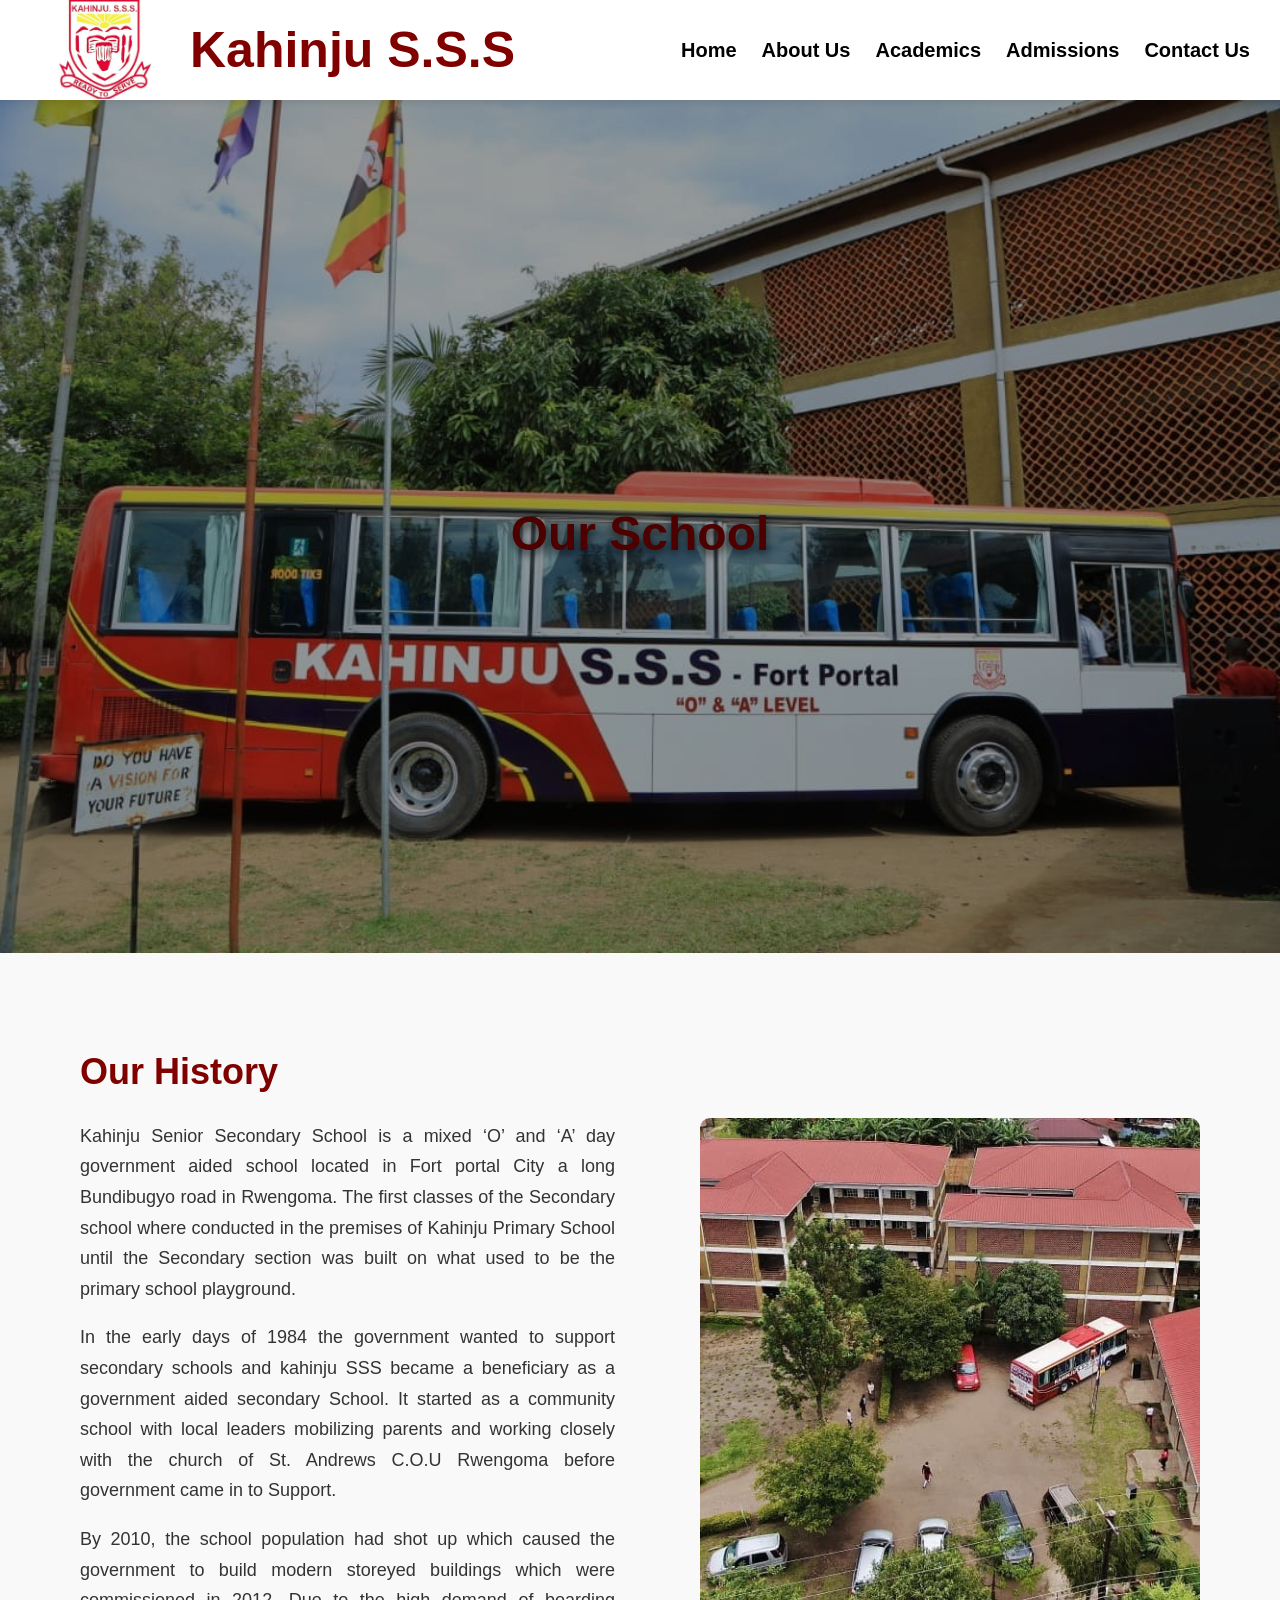
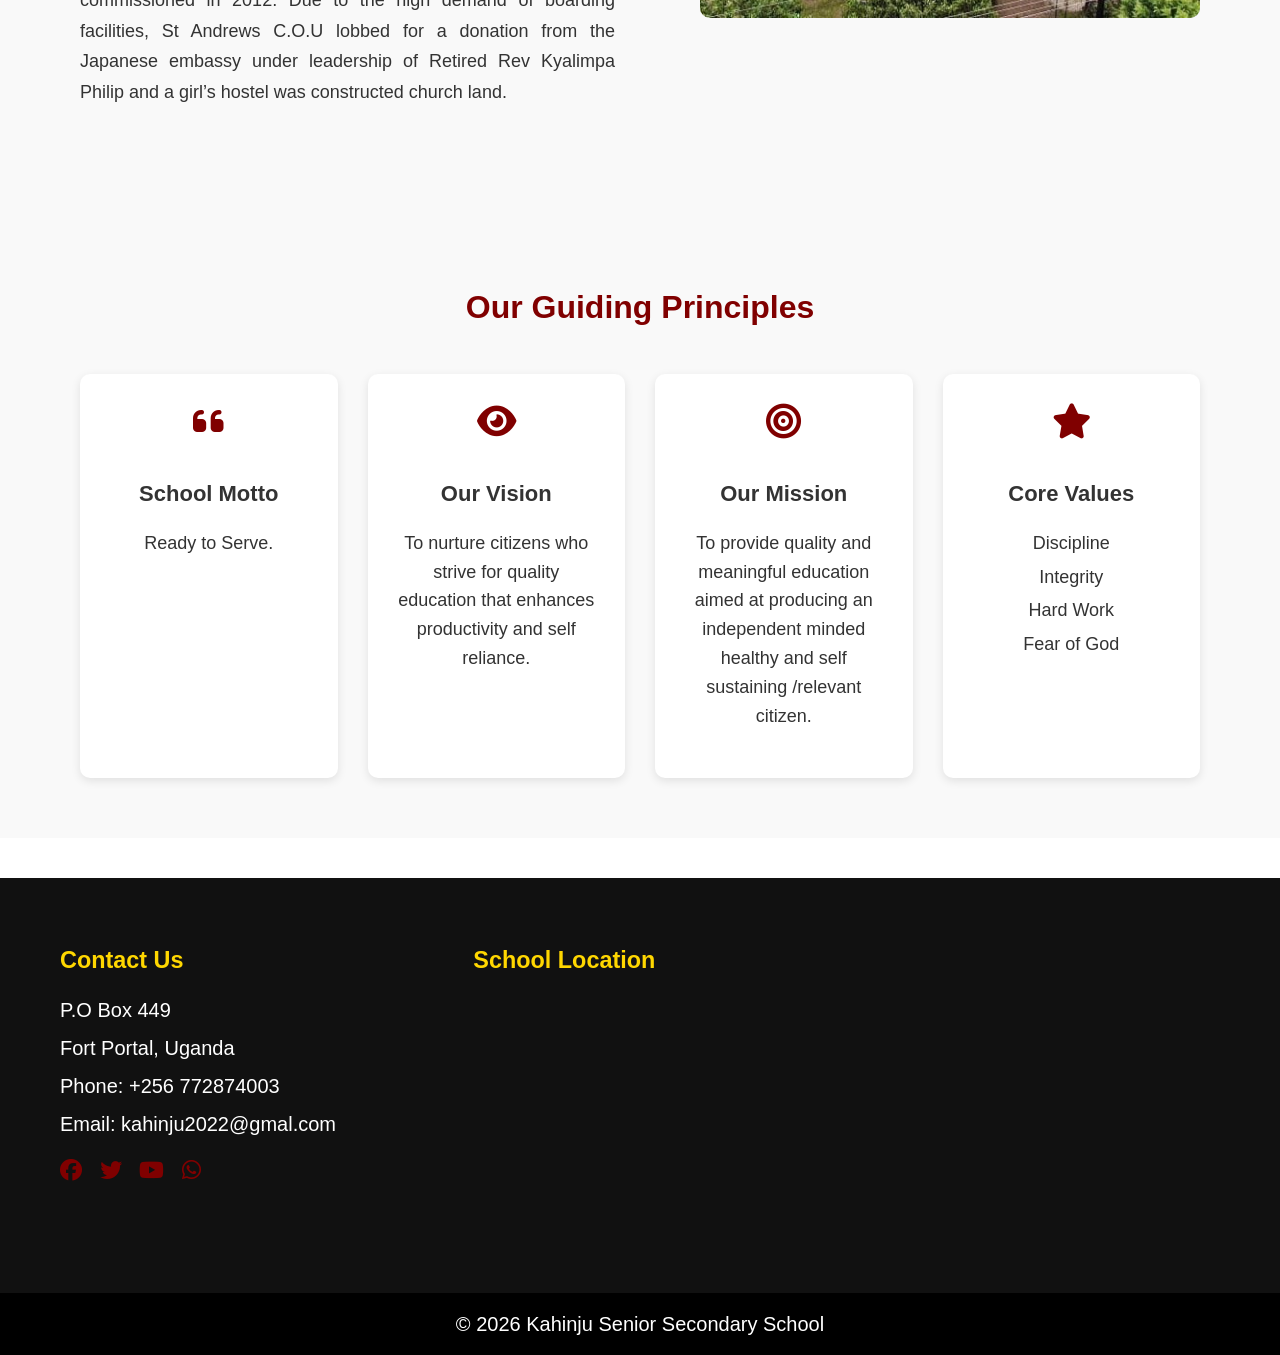
==== about.html @ ce5b800b "first upload committed" ====
<!DOCTYPE html>
<html lang="en">
<head>
<meta charset="UTF-8">
<meta name="viewport" content="width=device-width, initial-scale=1.0">

<title>Kahinju Senior Secondary School</title>

<!-- Font Awesome -->
<link rel="stylesheet"
href="https://cdnjs.cloudflare.com/ajax/libs/font-awesome/6.4.0/css/all.min.css">

<!-- CSS -->
<link rel="stylesheet" href="css/style.css">
</head>

<body>

<!-- ================= HEADER ================= -->
<header>

<div class="logo-area">
<img src="images/logo.jpg" alt="Kahinju Logo" class="logo-area">
<h2>Kahinju S.S.S</h2>
</div>

<nav>
<a href="index.html">Home</a>
<a href="about.html">About Us</a>
<a href="academics.html">Academics</a>
<a href="admissions.html">Admissions</a>
<a href="contact.html">Contact Us</a>
</nav>

</header>

<!-- ================= ABOUT HERO SECTION ================= -->
<section class="about-hero">

<div class="hero-content">
<h1>Our School</h1>
</div>

<div class="about-image">
<img src="images/bus.jpeg" alt="Students">
</div>

</section>

<!-- ================= ABOUT HISTORY SECTION ================= -->
<section class="about-history">

<div class="history-container">

<div class="history-text">
<h2>Our History</h2>

<p>Kahinju Senior Secondary School is a mixed ‘O’ and ‘A’ day government aided school located in Fort portal City a long Bundibugyo road in Rwengoma.  The first classes of the Secondary school where conducted in the premises of Kahinju Primary School until the Secondary section was built on what used to be the primary school playground.
</p>

<p>In the early days of 1984 the government wanted to support secondary schools and kahinju SSS became a beneficiary as a government aided secondary School. It started as a community school with local leaders mobilizing parents and working closely with the church of St. Andrews C.O.U Rwengoma before government came in to Support.
</p>

<p>
By 2010, the school population had shot up which caused the government to build modern storeyed buildings which were commissioned in 2012. Due to the high demand of boarding facilities, St Andrews C.O.U lobbed for a donation from the Japanese embassy under leadership of Retired Rev Kyalimpa Philip and a girl’s hostel was constructed church land.</p>

</div>

<div class="history-image">
<img src="images/view.jpeg" alt="Kahinju School">
</div>

</div>

</section>

<!-- ================= SCHOOL STATEMENTS ================= -->
<section class="school-statements">

<h2 class="section-title">Our Guiding Principles</h2>

<div class="statements-container">

<div class="statement-box">
<i class="fas fa-quote-left"></i>
<h3>School Motto</h3>
<p>Ready to Serve.</p>
</div>

<div class="statement-box">
<i class="fas fa-eye"></i>
<h3>Our Vision</h3>
<p>
To nurture citizens who strive for quality education that enhances productivity and self reliance.
</p>
</div>

<div class="statement-box">
<i class="fas fa-bullseye"></i>
<h3>Our Mission</h3>
<p>
To provide quality and meaningful education aimed at producing an independent minded healthy and self sustaining /relevant citizen.
</p>
</div>

<div class="statement-box">
<i class="fas fa-star"></i>
<h3>Core Values</h3>
<ul>
<li>Discipline</li>
<li>Integrity</li>
<li>Hard Work</li>
<li>Fear of God</li>
</ul>
</div>

</div>

</section>

<!-- ================= FOOTER ================= -->
<footer class="footer">

<div class="footer-container">

<div>
<h3>Contact Us</h3>
<p>P.O Box 449</p>
<p>Fort Portal, Uganda</p>
<p>Phone: +256 772874003</p>
<p>Email: kahinju2022@gmal.com</p>

<div class="social-icons">
<a href="#"><i class="fab fa-facebook"></i></a>
<a href="#"><i class="fab fa-twitter"></i></a>
<a href="#"><i class="fab fa-youtube"></i></a>
<a href="#"><i class="fab fa-whatsapp"></i></a>
</div>
</div>

<div>
<h3>School Location</h3>
<iframe src="https://www.google.com/maps?q=Fort%20Portal%20Uganda&output=embed"></iframe>
</div>

</div>

<div class="footer-bottom">
© 2026 Kahinju Senior Secondary School
</div>

</footer>


</body>
</html>
---- css/style.css ----
/* ===== GENERAL ===== */
body{
margin:0;
font-family:Arial, Helvetica, sans-serif;
line-height:1.6;
color:#222;
}

.section-title{
text-align:center;
font-size:2rem;
margin:40px 0;
}

/* ===== HEADER / NAVIGATION ===== */

header{
position:sticky;
top:0;
background:white;
display:flex;
justify-content:space-between;
align-items:center;

/* smaller height */
height:100px;
padding:0 30px;

box-shadow:0 2px 8px rgba(0,0,0,0.1);
z-index:1000;
}

/* logo area */
.logo-area{
display:flex;
align-items:center;
gap:10px;
color:maroon;
height:100%;
}

/* logo image stays visible */
.logo-area img{
height:100px;   /* controls logo size */
width:150px;
object-fit:contain;
}

/* school name */
.logo-area h2{
font-size:50px;
margin:0;
}

/* navigation links */
nav{
display:flex;
align-items:center;
height:100%;
}

nav a{
text-decoration:none;
color:black;
font-weight:bold;
margin-left:25px;
font-size:20px;
display:flex;
align-items:center;
height:100%;
transition:0.3s;
}

nav a:hover{
color:#ffd700;
}

/* ===== HERO ===== */
.hero{
position:relative;
height:85vh;
overflow:hidden;
}

.slider,.slide{
position:absolute;
width:100%;
height:100%;
}

.slide{
opacity:0;
transition:opacity 1s;
}

.slide.active{opacity:1;}

.slide img{
width:100%;
height:100%;
object-fit:cover;
}

.hero-text{
position:relative;
z-index:2;
height:100%;
display:flex;
justify-content:center;
align-items:center;
color:white;
}

.hero-text h1{
background:rgba(0,0,0,0.6);
padding:20px;
border-radius:8px;
}

/* arrows */
.prev,.next{
position:absolute;
top:50%;
transform:translateY(-50%);
background:rgba(0,0,0,0.5);
color:white;
border:none;
font-size:25px;
padding:10px;
cursor:pointer;
}

.prev{left:20px;}
.next{right:20px;}

/* dots */
.dots{
position:absolute;
bottom:20px;
width:100%;
text-align:center;
}

.dot{
height:12px;
width:12px;
background:#bbb;
display:inline-block;
margin:5px;
border-radius:50%;
}

.dot.active{background:#ffd700;}

/* ===== CARDS ===== */
.cards{
display:flex;
gap:20px;
padding:40px;
}

.card{
flex:1;
background:#f4f4f4;
padding:30px;
text-align:center;
border-radius:8px;
box-shadow:0 3px 10px rgba(0,0,0,0.15);
transition:.3s;
}

.card:hover{
background:#003366;
color:white;
}

/* ===== STATS ===== */
.stats{
background:maroon;
color:white;
display:flex;
justify-content:center;
gap:60px;
padding:60px 20px;
text-align:center;
}

.stat h2{
color:#ffd700;
font-size:2.5rem;
margin:0;
}

/* ===== NEWS ===== */
.news{
background:#f9f9f9;
padding:60px 20px;
}

.news-container{
display:flex;
gap:25px;
padding:0 40px;
}

.news-card{
background:white;
flex:1;
border-radius:10px;
overflow:hidden;
box-shadow:0 4px 12px rgba(0,0,0,0.15);
}

.news-card img{
width:100%;
height:220px;
object-fit:cover;
}

.news-card h3,
.news-card p{
padding:15px;
}
/* ================= ABOUT HERO ================= */

/* ================= ABOUT HERO ================= */

.about-hero{
    position: relative;
    width: 100%;
    height: auto;      /* IMPORTANT — remove fixed height */
    overflow: hidden;
}

/* static image */
.about-image img{
    width: 100%;
    height: auto;      /* keeps original proportions */
    display: block;
}

/* dark overlay */
.about-hero::after{
    content:"";
    position:absolute;
    top:0;
    left:0;
    width:100%;
    height:100%;
    background:rgba(0,0,0,0.4);
}

/* text on image */
.hero-content{
    position: absolute;
    top: 50%;
    left: 50%;
    transform: translate(-50%, -50%);
    color: white;
    text-align: center;
}

.hero-content h1{
    font-size: 60px;
    text-shadow: 0 4px 10px rgba(0,0,0,0.7);
}
/* ================= ABOUT HISTORY SECTION ================= */

.about-history {
  padding: 60px 80px;
  background: #f9f9f9;
}

/* container layout */
.history-container {
  display: flex;
  align-items: center;
  justify-content: space-between;
  gap: 50px;
}

/* LEFT SIDE - TEXT */
.history-text {
  flex: 1;
}

.history-text h2 {
  font-size: 36px;
  color: maroon;
  margin-bottom: 20px;
}

.history-text p {
  font-size: 18px;
  line-height: 1.7;
  text-align: justify;
  margin-bottom: 15px;
}

/* RIGHT SIDE - IMAGE */
.history-image {
  flex: 1;
  display: flex;
  justify-content: flex-end;
  height: 500px;

}

.history-image img {
  width: 100%;
  max-width: 500px;
  border-radius: 10px;
  object-fit: cover;
  width: 100%;
  height: 100%;
}

/* ================= SCHOOL STATEMENTS ================= */

.school-statements {
  padding: 60px 80px;
  background: #f9f9f9;
}

/* section heading */
.section-title {
  text-align: center;
  font-size: 36px;
  color: maroon;
  margin-bottom: 40px;
}

/* container layout */
.statements-container {
  display: flex;
  justify-content: space-between;
  align-items: stretch; /* equal height boxes */
  gap: 30px;
}

/* statement boxes */
.statement-box {
  flex: 1;                 /* equal width like history columns */
  background: white;
  padding: 30px;
  border-radius: 10px;
  box-shadow: 0 3px 10px rgba(0,0,0,0.1);
  text-align: center;
  transition: 0.3s;
}

/* hover effect */
.statement-box:hover {
  transform: translateY(-5px);
  color: green;
}

/* icons */
.statement-box i {
  font-size: 35px;
  color: maroon;
  margin-bottom: 15px;
}

/* headings */
.statement-box h3 {
  font-size: 22px;
  margin-bottom: 15px;
}

/* text */
.statement-box p,
.statement-box ul {
  font-size: 18px;
  line-height: 1.6;
}

/* remove list bullets */
.statement-box ul {
  list-style: none;
  padding: 0;
}

.statement-box li {
  margin: 5px 0;
}


/* ================= FOOTER ================= */

.footer {
  background: #111;
  color: white;
  width: 100%;
  margin-top: 40px;
  font-size: 20px;
}

/* container layout */
.footer-container {
  display: flex;
  justify-content: space-between;
  align-items: stretch;
  gap: 40px;
  padding: 40px 60px;
}

/* LEFT SIDE - Contact */
.footer-container div:first-child {
  flex: 1;
}

.footer h3 {
  margin-bottom: 15px;
  color: #ffd700;
}

.footer p {
  margin: 6px 0;
}

/* social icons */
.social-icons {
  margin-top: 15px;

}

.social-icons i {
  font-size: 22px;
  margin-right: 12px;
  cursor: pointer;
  transition: 0.3s;
  color: maroon;   

}

.social-icons i:hover {
  color: #ffd700;
}

/* RIGHT SIDE - Map */
.footer-container div:last-child {
  flex: 2; /* makes map larger than contact section */
}

.footer iframe {
  width: 100%;
  height: 250px;
  border: none;
  border-radius: 8px;
}

/* bottom copyright */
.footer-bottom {
  text-align: center;
  background: #000;
  padding: 15px;
  font-size: 20px;
}

/* ===== RESPONSIVE ===== */
@media(max-width:768px){
header{
flex-direction:column;
}

.cards,
.news-container,
.stats{
flex-direction:column;
}
}

/* ================= SMOOTH SCROLL ================= */
html {
  scroll-behavior: smooth;
}

/* ================= HEADER SCROLL EFFECT ================= */
header {
  transition: all 0.3s ease;
}

header.scrolled {
  height: 50px;
  box-shadow: 0 4px 12px rgba(0,0,0,0.15);
}

/* ACTIVE NAVIGATION LINK */
nav a.active {
  color: maroon;
  border-bottom: 3px solid maroon;
  padding-bottom: 5px;
}



/* ================= UNIVERSITY LEVEL ACADEMICS ================= */

.academics section {
    padding: 70px 10%;
}
/* ================= ACADEMICS HERO FINAL ================= */

.academics-hero {
    position: relative;
    width: 100%;
    height: 100vh;
    overflow: hidden;
}

.academics-hero img {
    position: absolute;
    top: 0;
    left: 0;
    width: 100%;
    height: 100%;
    object-fit: cover;
}

.academics-hero .hero-text {
    position: absolute;
    top: 50%;
    left: 50%;
    transform: translate(-50%, -50%);
    color: white;
    text-align: center;
    z-index: 2;
}

.academics-hero .hero-text h1 {
    font-size: 60px;
    letter-spacing: 2px;
}

.academics-hero .hero-text p {
    font-size: 22px;
}


/* INTRO */
.intro-container {
    display: flex;
    align-items: center;
    gap: 40px;
    flex-wrap: wrap;
}

.intro-text {
    flex: 1;
}

.intro-image {
    flex: 1;
}

.intro-image img {
    width: 100%;
    border-radius: 10px;
}

/* LEVELS */
.section-title {
    text-align: center;
    margin-bottom: 40px;
    font-size: 32px;
}

.levels-grid {
    display: flex;
    gap: 30px;
    flex-wrap: wrap;
    justify-content: center;
}

.level-card {
    background: #f4f4f4;
    padding: 30px;
    width: 320px;
    border-radius: 10px;
    text-align: center;
    transition: 0.3s;
}

.level-card:hover {
    transform: translateY(-10px);
}

.level-card i {
    font-size: 40px;
    color: maroon;
    margin-bottom: 15px;
}

/* SUBJECTS */
.subjects-container {
    display: flex;
    flex-wrap: wrap;
    gap: 15px;
    justify-content: center;
}

.subjects-container span {
    background: #002147;
    color: white;
    padding: 12px 20px;
    border-radius: 30px;
    transition: 0.3s;
}

.subjects-container span:hover {
    background: maroon;
}

/* FACILITIES */
.facility-container {
    display: flex;
    align-items: center;
    gap: 40px;
    flex-wrap: wrap;
}

.facility-image,
.facility-text {
    flex: 1;
}

.facility-image img {
    width: 100%;
    border-radius: 10px;
}

/* CTA */
.academic-cta {
    text-align: center;
    background: #002147;
    color: white;
}

.apply-btn {
    display: inline-block;
    margin-top: 20px;
    padding: 14px 30px;
    background: gold;
    color: black;
    text-decoration: none;
    font-weight: bold;
    border-radius: 5px;
}


/* GENERAL STYLING */
body {
    font-family: Arial, sans-serif;
    margin: 0;
    line-height: 1.6;
    color: #333;
}

h1, h2, h3 {
    margin-bottom: 0.5em;
}

a {
    text-decoration: none;
}

/* HERO SECTION */
.admission-hero {
    height: 60vh;
    display: flex;
    justify-content: center;
    align-items: center;
    text-align: center;
    color: maroon;
}

.hero-content h1 {
    font-size: 3rem;
    color: maroon;
}

.hero-content p {
    font-size: 1.2rem;
    margin: 1em 0;
}

.cta-btn {
    display: inline-block;
    padding: 12px 25px;
    background-color: #007BFF;
    color: #fff;
    border-radius: 5px;
    font-weight: bold;
    transition: 0.3s;
}

.cta-btn:hover {
    background-color: #0056b3;
}

/* STEPS SECTION */
.admission-steps {
    padding: 50px 20px;
    text-align: center;
}

.steps-container {
    display: flex;
    flex-wrap: wrap;
    justify-content: center;
    gap: 20px;
    margin-top: 30px;
}

.step {
    background-color: #f4f4f4;
    padding: 20px;
    border-radius: 10px;
    width: 180px;
    transition: transform 0.3s;
}

.step:hover {
    transform: translateY(-5px);
}

.step-number {
    font-size: 2rem;
    font-weight: bold;
    color: #007BFF;
    display: block;
    margin-bottom: 10px;
}

/* ADMISSION FORM */
.admission-form-section {
    padding: 50px 20px;
    background-color: #f9f9f9;
}

.admission-form {
    max-width: 600px;
    margin: 0 auto;
    display: flex;
    flex-direction: column;
    gap: 15px;
}

.admission-form input,
.admission-form select {
    padding: 10px;
    border-radius: 5px;
    border: 1px solid #ccc;
}

.admission-form button {
    margin-top: 10px;
}

/* DOCUMENTS & DEADLINES */
.admission-info {
    display: flex;
    flex-wrap: wrap;
    gap: 50px;
    padding: 50px 20px;
    justify-content: center;
}

.admission-info div {
    max-width: 300px;
}

.admission-info ul {
    list-style: square;
    padding-left: 20px;
}

/* FAQ */
.admission-faq {
    padding: 50px 20px;
    background-color: #f4f4f4;
}

.faq-item {
    margin-bottom: 20px;
}

.faq-item h3 {
    cursor: pointer;
    color: #007BFF;
}

/* ================= CONTACT HERO ================= */
.academics-hero {
    position: relative;
    width: 100%;
    height: 100vh;
    overflow: hidden;
}

.academics-hero img {
    position: absolute;
    top: 0;
    left: 0;
    width: 100%;
    height: 100%;
    object-fit: cover;
}

.academics-hero .hero-text {
    position: absolute;
    top: 50%;
    left: 50%;
    transform: translate(-50%, -50%);
    color: maroon;
    text-align: center;
    z-index: 2;
}

.contact-hero h1 {
    font-size: 42px;
    margin-bottom: 10px;
}

.contact-hero p {
    font-size: 18px;
}


/* ================= CONTACT SECTION ================= */

.contact-section {
    display: grid;
    grid-template-columns: 1fr 1.2fr;
    gap: 40px;
    padding: 60px 8%;
    background: #f9f9f9;
}


/* Contact Info */

.contact-info h2 {
    margin-bottom: 25px;
    color: #003366;
}

.info-box {
    display: flex;
    align-items: flex-start;
    gap: 15px;
    margin-bottom: 25px;
}

.info-box i {
    font-size: 20px;
    color: #ff9800;
    margin-top: 5px;
}

.info-box h4 {
    margin: 0;
    color: #003366;
}


/* Contact Form */

.contact-form {
    background: white;
    padding: 30px;
    border-radius: 8px;
    box-shadow: 0 4px 12px rgba(0,0,0,0.08);
}

.contact-form h2 {
    margin-bottom: 20px;
    color: #003366;
}

.contact-form form {
    display: flex;
    flex-direction: column;
}

.contact-form input,
.contact-form textarea {
    margin-bottom: 15px;
    padding: 12px;
    border: 1px solid #ccc;
    border-radius: 5px;
    font-size: 15px;
}

.contact-form input:focus,
.contact-form textarea:focus {
    outline: none;
    border-color: #003366;
}

.contact-form button {
    background: #003366;
    color: white;
    padding: 12px;
    border: none;
    border-radius: 5px;
    font-size: 16px;
    cursor: pointer;
    transition: 0.3s;
}

.contact-form button:hover {
    background: #ff9800;
}


/* ================= CTA SECTION ================= */

.contact-cta {
    text-align: center;
    padding: 60px 20px;
    background: #003366;
    color: white;
}

.cta-btn {
    display: inline-block;
    margin-top: 15px;
    padding: 12px 28px;
    background: #ff9800;
    color: white;
    text-decoration: none;
    border-radius: 5px;
    font-weight: bold;
    transition: 0.3s;
}

.cta-btn:hover {
    background: white;
    color: #003366;
}


/* ================= MOBILE RESPONSIVE ================= */

@media (max-width: 900px) {
    .contact-section {
        grid-template-columns: 1fr;
    }
}

.hidden-field{
    display:none;
}
.whatsapp-float{
    position: fixed;
    bottom: 25px;
    right: 25px;
    background: #25D366;
    color: white;
    font-size: 26px;
    width: 55px;
    height: 55px;
    display:flex;
    align-items:center;
    justify-content:center;
    border-radius:50%;
    text-decoration:none;
    box-shadow:0 4px 10px rgba(0,0,0,0.3);
    z-index:1000;
    transition:0.3s;
}

.whatsapp-float:hover{
    transform: scale(1.1);
}

.contact-info,
.contact-form{
    animation: fadeUp 1s ease forwards;
}

@keyframes fadeUp{
    from{
        opacity:0;
        transform:translateY(40px);
    }
    to{
        opacity:1;
        transform:translateY(0);
    }
}
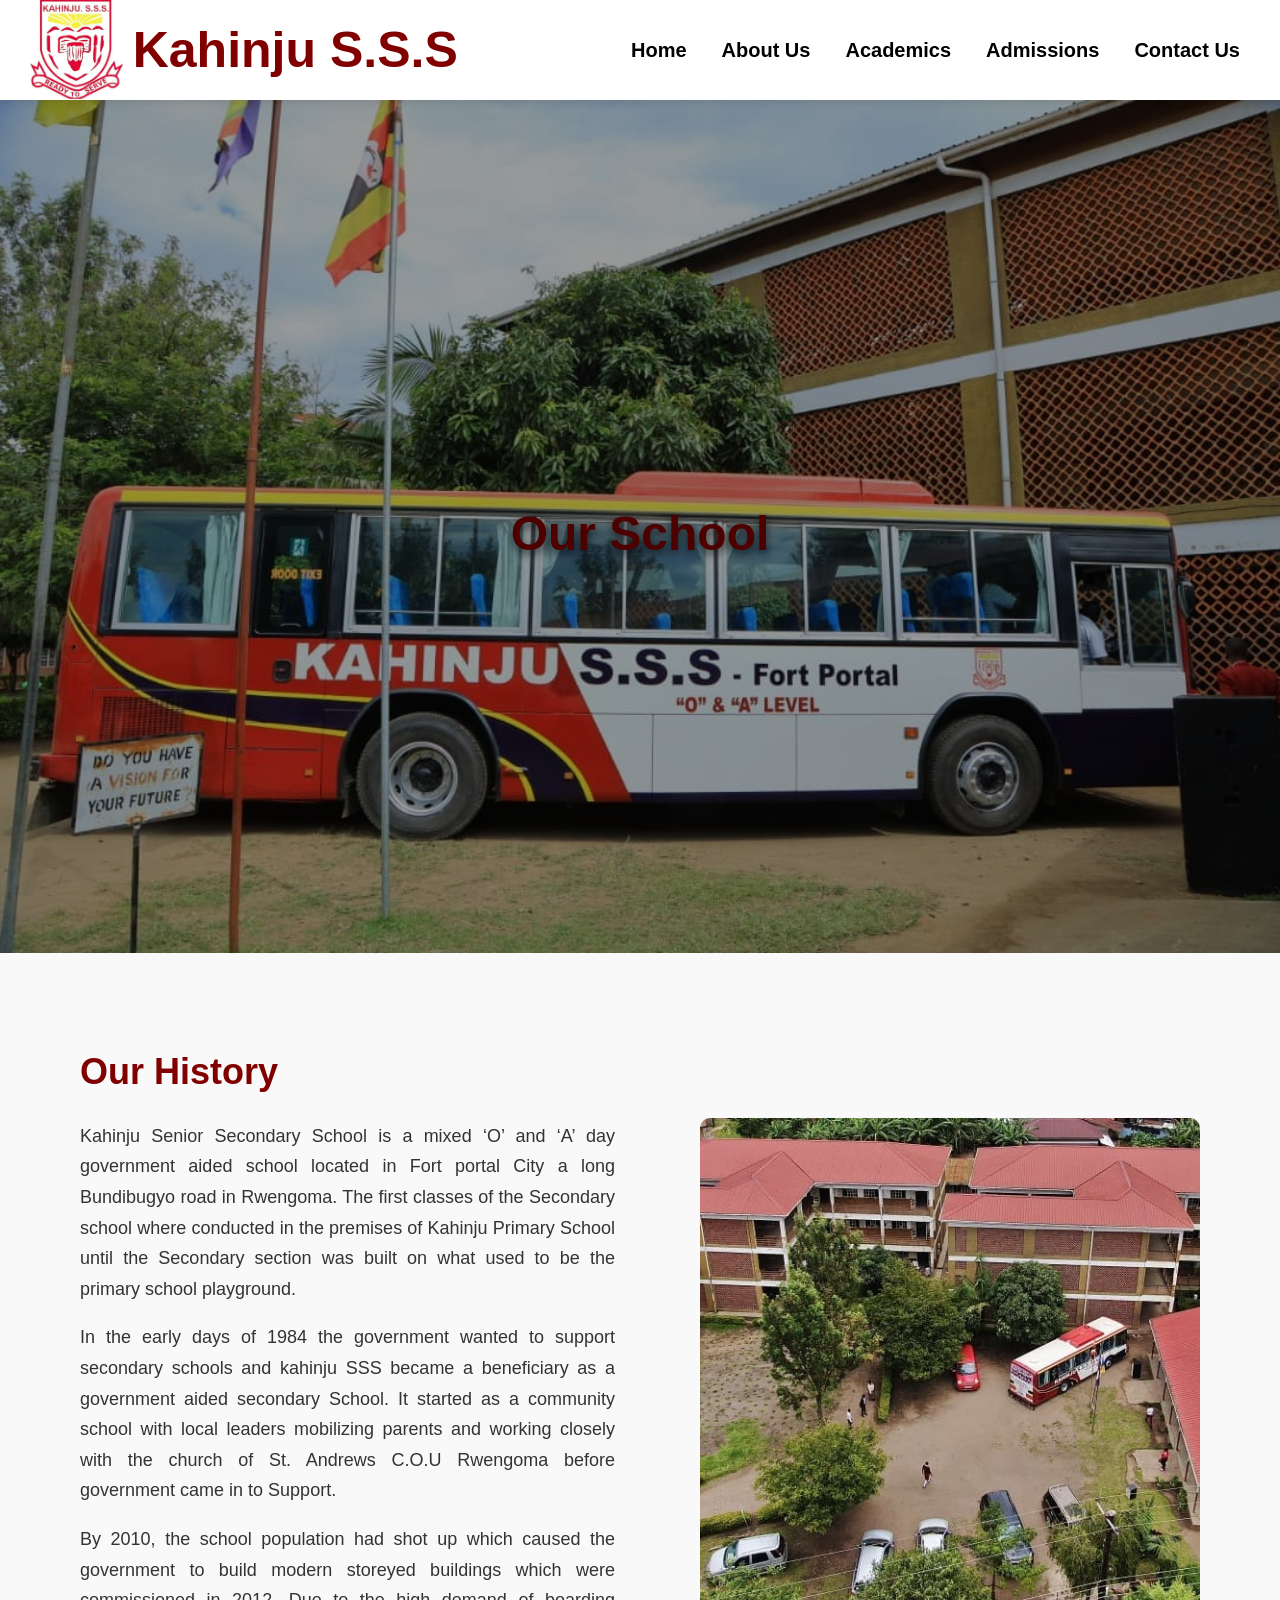
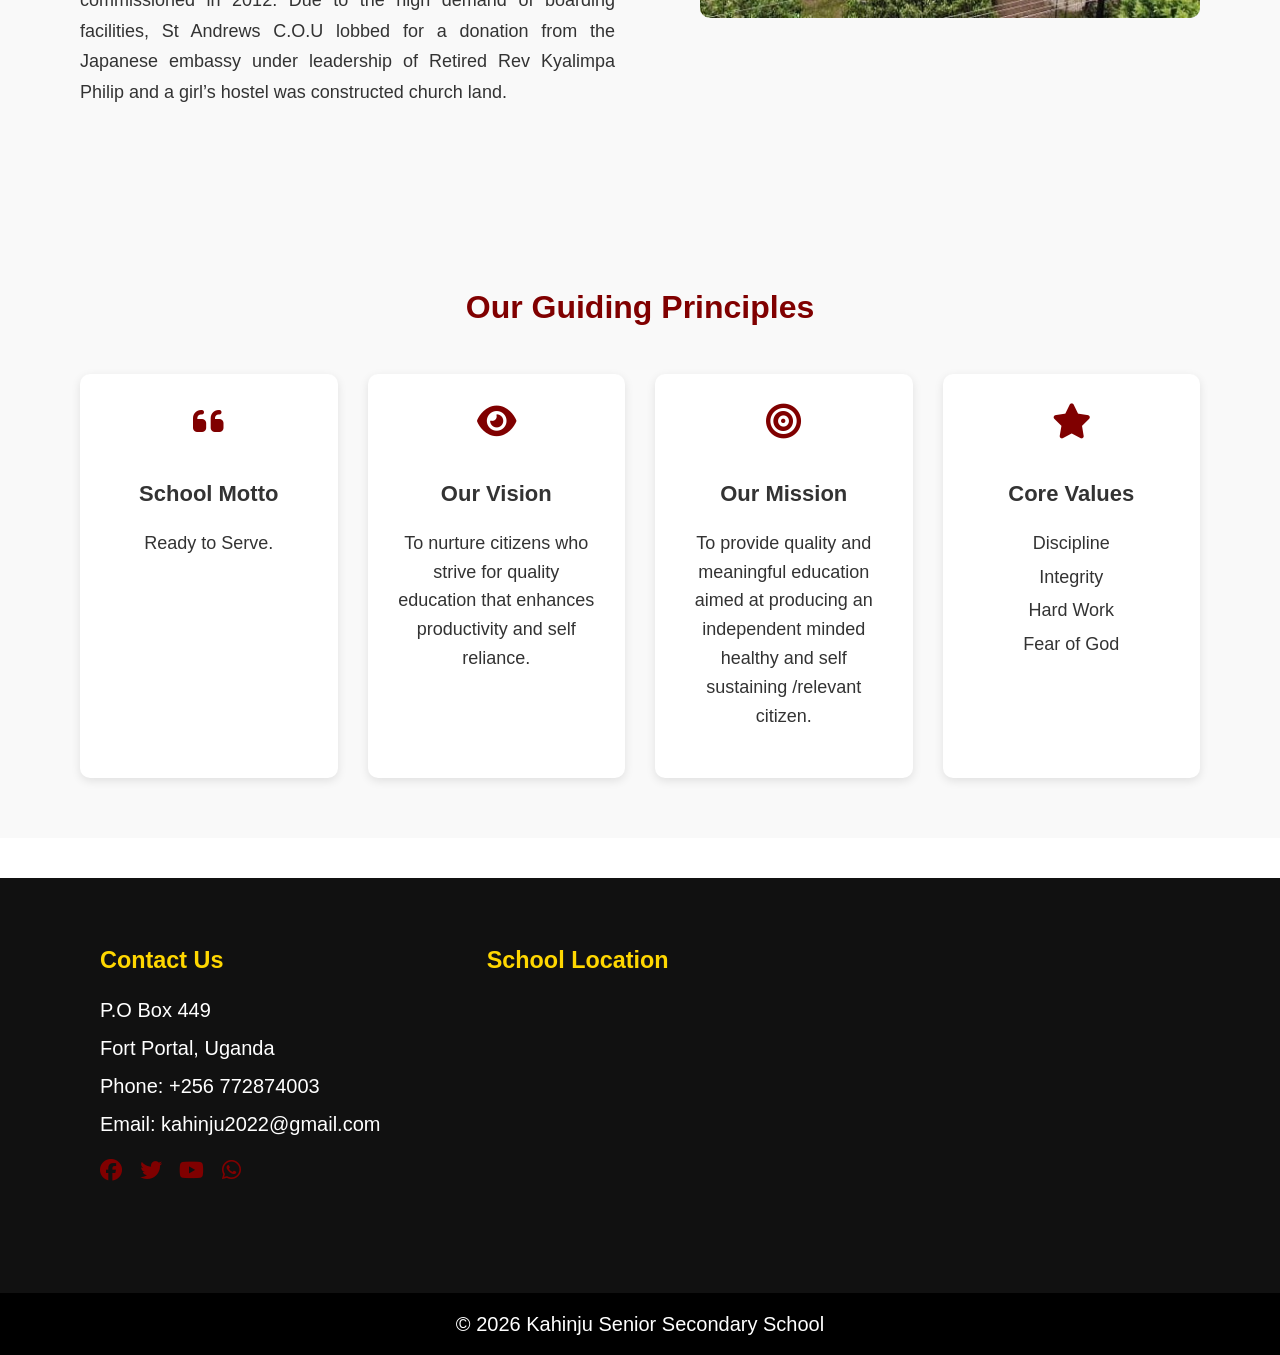
==== commit 2cf8f67a: "responsiveness edited" ====
--- a/about.html
+++ b/about.html
@@ -128,7 +128,7 @@
 <p>P.O Box 449</p>
 <p>Fort Portal, Uganda</p>
 <p>Phone: +256 772874003</p>
-<p>Email: kahinju2022@gmal.com</p>
+<p>Email: kahinju2022@gmail.com</p>
 
 <div class="social-icons">
 <a href="#"><i class="fab fa-facebook"></i></a>
--- a/css/style.css
+++ b/css/style.css
@@ -1,9 +1,21 @@
 /* ===== GENERAL ===== */
+*, *::before, *::after {
+  box-sizing: border-box;
+}
+
 body{
 margin:0;
 font-family:Arial, Helvetica, sans-serif;
 line-height:1.6;
 color:#222;
+min-height:100vh;
+background:#fff;
+}
+
+img {
+  max-width: 100%;
+  height: auto;
+  display: block;
 }
 
 .section-title{
@@ -21,11 +33,9 @@
 display:flex;
 justify-content:space-between;
 align-items:center;
-
-/* smaller height */
-height:100px;
+min-height:100px;
 padding:0 30px;
-
+flex-wrap:wrap;
 box-shadow:0 2px 8px rgba(0,0,0,0.1);
 z-index:1000;
 }
@@ -41,8 +51,8 @@
 
 /* logo image stays visible */
 .logo-area img{
-height:100px;   /* controls logo size */
-width:150px;
+max-height:100px;
+width:auto;
 object-fit:contain;
 }
 
@@ -56,18 +66,21 @@
 nav{
 display:flex;
 align-items:center;
-height:100%;
+flex-wrap:wrap;
+gap:15px;
+justify-content:center;
 }
 
 nav a{
 text-decoration:none;
 color:black;
 font-weight:bold;
-margin-left:25px;
+margin:0;
+padding:0 10px;
 font-size:20px;
 display:flex;
 align-items:center;
-height:100%;
+height:auto;
 transition:0.3s;
 }
 
@@ -403,6 +416,9 @@
   align-items: stretch;
   gap: 40px;
   padding: 40px 60px;
+  max-width: 1200px;
+  margin: 0 auto;
+  flex-wrap: wrap;
 }
 
 /* LEFT SIDE - Contact */
@@ -945,8 +961,202 @@
 /* ================= MOBILE RESPONSIVE ================= */
 
 @media (max-width: 900px) {
+    section,
+    .cards,
+    .news-container,
+    .stats,
+    .about-history,
+    .school-statements,
+    .academic-facilities,
+    .admission-form-section,
+    .admission-faq,
+    .contact-section {
+        max-width: 1000px;
+        margin: 0 auto;
+    }
+
+    header {
+        padding: 15px 20px;
+        align-items: flex-start;
+    }
+
+    .logo-area {
+        justify-content: center;
+        width: 100%;
+    }
+
+    .logo-area h2 {
+        font-size: 32px;
+    }
+
+    .logo-area img {
+        max-height: 80px;
+    }
+
+    nav {
+        justify-content: center;
+        gap: 10px;
+        width: 100%;
+        margin-top: 10px;
+    }
+
+    nav a {
+        font-size: 16px;
+        padding: 8px 10px;
+    }
+
+    .hero {
+        min-height: 60vh;
+    }
+
+    .hero-text h1,
+    .academics-hero .hero-text h1,
+    .about-hero .hero-content h1,
+    .contact-hero h1 {
+        font-size: clamp(2rem, 5vw, 3rem);
+        padding: 15px 20px;
+    }
+
+    .prev,
+    .next {
+        padding: 8px;
+        font-size: 20px;
+    }
+
+    .cards,
+    .news-container,
+    .stats,
+    .history-container,
+    .statements-container,
+    .facility-container,
+    .levels-grid,
+    .admission-info,
+    .contact-section {
+        flex-direction: column;
+        gap: 20px;
+    }
+
+    .cards,
+    .news-container,
+    .stats {
+        padding: 20px;
+    }
+
+    .stats {
+        padding: 40px 20px;
+    }
+
+    .news-card img,
+    .history-image img,
+    .facility-image img,
+    .contact-form img {
+        height: auto;
+    }
+
+    .about-history,
+    .school-statements,
+    .academic-facilities,
+    .admission-form-section,
+    .admission-faq,
+    .contact-section,
+    .footer-container {
+        padding: 30px 20px;
+    }
+
+    .history-image {
+        height: auto;
+    }
+
+    .statement-box,
+    .level-card,
+    .admission-info div,
+    .info-box,
+    .step {
+        width: 100%;
+        max-width: 100%;
+    }
+
+    .intro-container,
+    .facility-container,
+    .history-container {
+        align-items: stretch;
+    }
+
     .contact-section {
         grid-template-columns: 1fr;
+    }
+
+    .footer-container {
+        flex-direction: column;
+        gap: 25px;
+    }
+
+    .footer iframe {
+        height: 220px;
+    }
+}
+
+@media (max-width: 600px) {
+    header {
+        padding: 10px 15px;
+    }
+
+    .logo-area h2 {
+        font-size: 26px;
+    }
+
+    .nav a,
+    nav a {
+        font-size: 14px;
+    }
+
+    .section-title {
+        font-size: 1.8rem;
+        margin: 30px 0 20px;
+    }
+
+    .hero {
+        min-height: 55vh;
+    }
+
+    .admission-hero,
+    .academics-hero {
+        height: 55vh;
+    }
+
+    .admission-form,
+    .contact-form {
+        width: 100%;
+        padding: 0;
+    }
+
+    .admission-form input,
+    .admission-form select,
+    .contact-form input,
+    .contact-form textarea {
+        font-size: 1rem;
+    }
+
+    .admission-info,
+    .steps-container,
+    .contact-section,
+    .footer-container {
+        gap: 15px;
+    }
+
+    .admission-info div,
+    .info-box,
+    .statement-box,
+    .level-card,
+    .step {
+        padding: 15px;
+    }
+
+    .whatsapp-float {
+        width: 50px;
+        height: 50px;
+        bottom: 18px;
+        right: 18px;
     }
 }
 
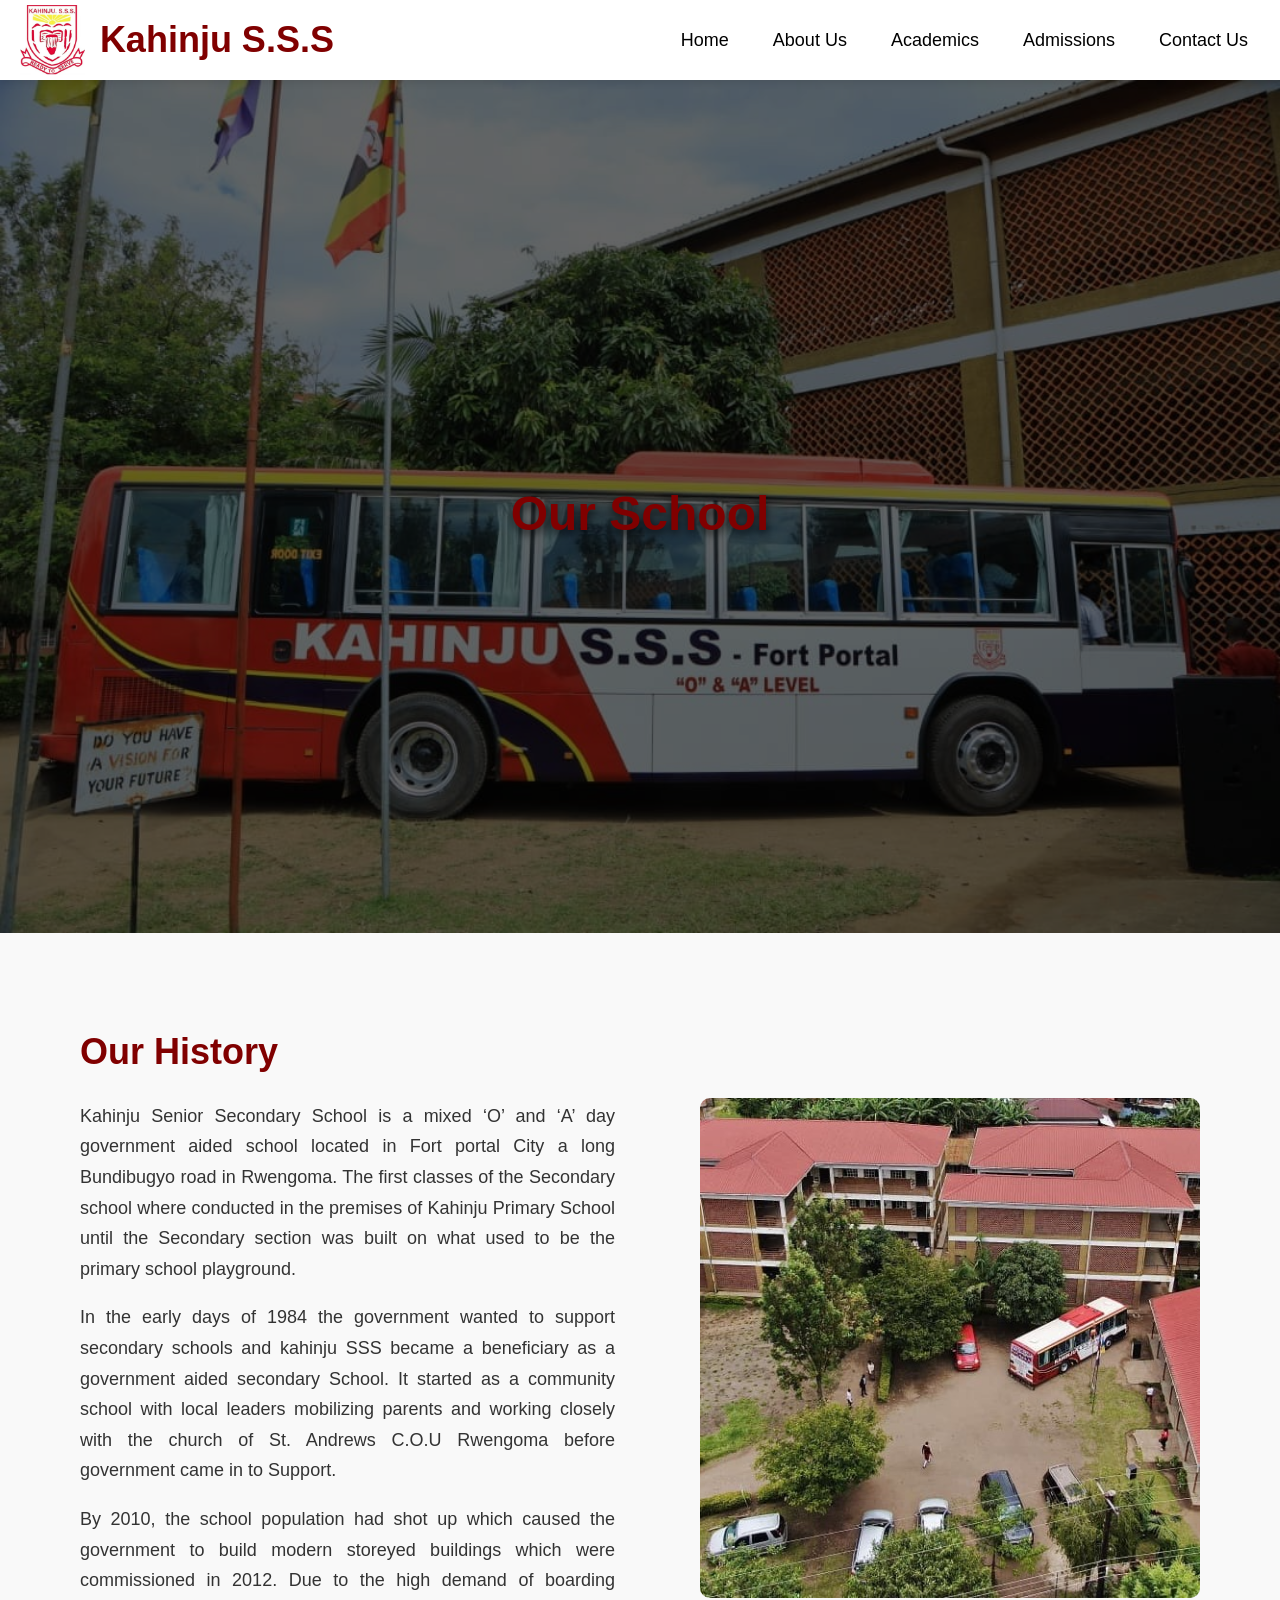
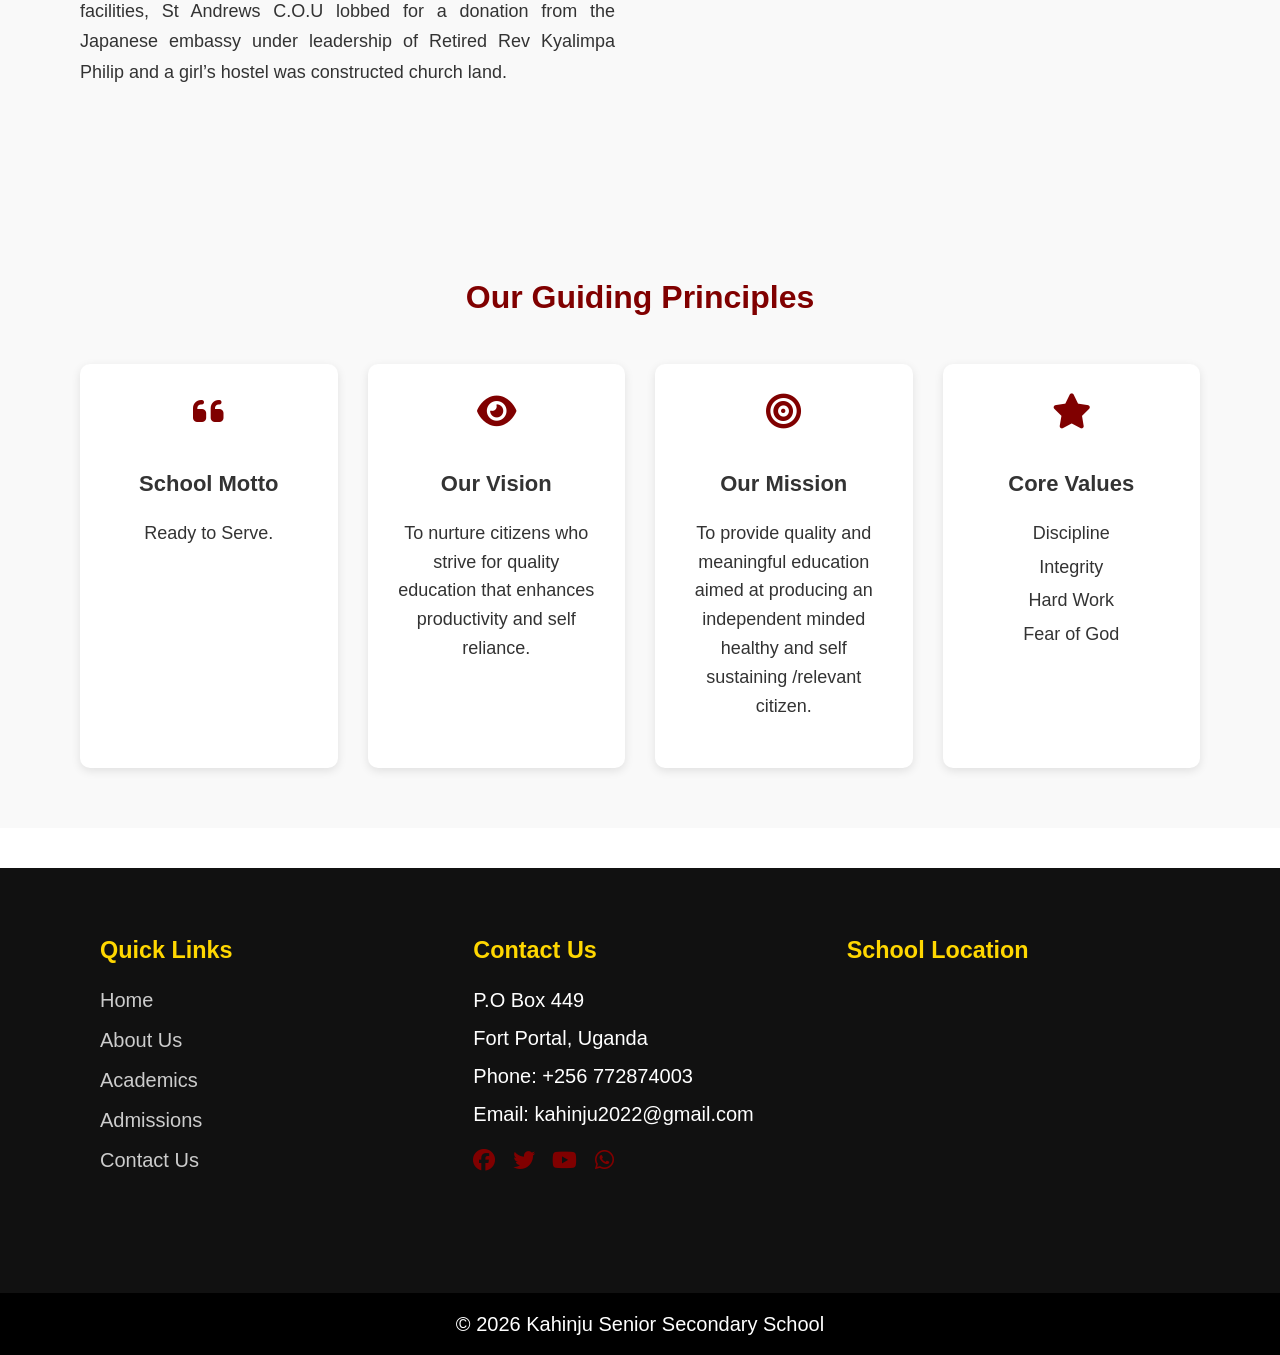
==== commit 17baf2ed: "update update" ====
--- a/about.html
+++ b/about.html
@@ -31,6 +31,7 @@
 <a href="admissions.html">Admissions</a>
 <a href="contact.html">Contact Us</a>
 </nav>
+<button class="menu-toggle" aria-label="Toggle menu"><i class="fas fa-bars"></i></button>
 
 </header>
 
@@ -123,7 +124,18 @@
 
 <div class="footer-container">
 
-<div>
+<div class="footer-section">
+<h3>Quick Links</h3>
+<ul>
+<li><a href="index.html">Home</a></li>
+<li><a href="about.html">About Us</a></li>
+<li><a href="academics.html">Academics</a></li>
+<li><a href="admissions.html">Admissions</a></li>
+<li><a href="contact.html">Contact Us</a></li>
+</ul>
+</div>
+
+<div class="footer-section">
 <h3>Contact Us</h3>
 <p>P.O Box 449</p>
 <p>Fort Portal, Uganda</p>
@@ -131,16 +143,16 @@
 <p>Email: kahinju2022@gmail.com</p>
 
 <div class="social-icons">
-<a href="#"><i class="fab fa-facebook"></i></a>
-<a href="#"><i class="fab fa-twitter"></i></a>
-<a href="#"><i class="fab fa-youtube"></i></a>
-<a href="#"><i class="fab fa-whatsapp"></i></a>
+<i class="fab fa-facebook"></i>
+<i class="fab fa-twitter"></i>
+<i class="fab fa-youtube"></i>
+<i class="fab fa-whatsapp"></i>
 </div>
 </div>
 
-<div>
+<div class="footer-section map-section">
 <h3>School Location</h3>
-<iframe src="https://www.google.com/maps?q=Fort%20Portal%20Uganda&output=embed"></iframe>
+<iframe src="https://www.google.com/maps?q=Fort%20Portal%20Uganda&output=embed" title="School Location Map" loading="lazy"></iframe>
 </div>
 
 </div>
@@ -150,8 +162,7 @@
 </div>
 
 </footer>
-
-
+<script src="js/menu.js"></script>
 </body>
 </html>
 
--- a/css/style.css
+++ b/css/style.css
@@ -5,7 +5,7 @@
 
 body{
 margin:0;
-font-family:Arial, Helvetica, sans-serif;
+font-family:'Segoe UI', Tahoma, Geneva, Verdana, sans-serif;
 line-height:1.6;
 color:#222;
 min-height:100vh;
@@ -20,8 +20,10 @@
 
 .section-title{
 text-align:center;
-font-size:2rem;
-margin:40px 0;
+font-size:2.2rem;
+margin:50px 0 30px;
+font-weight:600;
+color:#333;
 }
 
 /* ===== HEADER / NAVIGATION ===== */
@@ -33,8 +35,8 @@
 display:flex;
 justify-content:space-between;
 align-items:center;
-min-height:100px;
-padding:0 30px;
+min-height:80px;
+padding:0 20px;
 flex-wrap:wrap;
 box-shadow:0 2px 8px rgba(0,0,0,0.1);
 z-index:1000;
@@ -44,22 +46,23 @@
 .logo-area{
 display:flex;
 align-items:center;
-gap:10px;
+gap:15px;
 color:maroon;
 height:100%;
 }
 
 /* logo image stays visible */
 .logo-area img{
-max-height:100px;
+max-height:70px;
 width:auto;
 object-fit:contain;
 }
 
 /* school name */
 .logo-area h2{
-font-size:50px;
+font-size:36px;
 margin:0;
+font-weight:600;
 }
 
 /* navigation links */
@@ -67,31 +70,42 @@
 display:flex;
 align-items:center;
 flex-wrap:wrap;
-gap:15px;
+gap:20px;
 justify-content:center;
 }
 
 nav a{
 text-decoration:none;
 color:black;
-font-weight:bold;
+font-weight:500;
 margin:0;
-padding:0 10px;
-font-size:20px;
+padding:8px 12px;
+font-size:18px;
 display:flex;
 align-items:center;
 height:auto;
 transition:0.3s;
+border-radius:4px;
 }
 
 nav a:hover{
 color:#ffd700;
+}
+
+.menu-toggle {
+  display: none;
+  border: none;
+  background: none;
+  color: #222;
+  font-size: 2rem;
+  cursor: pointer;
+  padding: 10px;
 }
 
 /* ===== HERO ===== */
 .hero{
 position:relative;
-height:85vh;
+height:90vh;
 overflow:hidden;
 }
 
@@ -103,7 +117,7 @@
 
 .slide{
 opacity:0;
-transition:opacity 1s;
+transition:opacity 1.2s ease-in-out;
 }
 
 .slide.active{opacity:1;}
@@ -114,20 +128,116 @@
 object-fit:cover;
 }
 
-.hero-text{
-position:relative;
-z-index:2;
-height:100%;
+.slide-overlay {
+position: absolute;
+top: 0;
+left: 0;
+width: 100%;
+height: 100%;
+background: linear-gradient(135deg, rgba(0,0,0,0.6) 0%, rgba(0,0,0,0.4) 100%);
+}
+
+.hero-content{
+position:absolute;
+top:50%;
+left:50%;
+transform:translate(-50%, -50%);
+color:white;
+text-align:center;
+z-index:3;
+max-width:800px;
+width:90%;
+animation: fadeInUp 1.5s ease-out;
+}
+
+@keyframes fadeInUp {
+from {
+opacity: 0;
+transform: translate(-50%, -30%);
+}
+to {
+opacity: 1;
+transform: translate(-50%, -50%);
+}
+}
+
+.hero-title{
+font-size:3.5rem;
+font-weight:700;
+margin-bottom:1rem;
+text-shadow:2px 2px 4px rgba(0,0,0,0.7);
+line-height:1.2;
+color: white !important;
+}
+
+.hero-tag{
+font-size:0.95rem;
+letter-spacing:0.18em;
+text-transform:uppercase;
+color:#ffd700;
+margin-bottom:1rem;
+font-weight:700;
+}
+
+.hero-subtitle{
+font-size:1.3rem;
+margin-bottom:1.8rem;
+text-shadow:1px 1px 2px rgba(0,0,0,0.7);
+font-weight:300;
+color: white !important;
+}
+
+.hero-buttons{
 display:flex;
+gap:1rem;
 justify-content:center;
-align-items:center;
+flex-wrap:wrap;
+}
+
+.hero-note{
+margin-top:1.5rem;
+font-size:1rem;
+color:rgba(255,255,255,0.88);
+max-width:650px;
+margin-left:auto;
+margin-right:auto;
+line-height:1.8;
+}
+
+.btn-primary, .btn-secondary{
+display:inline-block;
+padding:0.8rem 2rem;
+border-radius:50px;
+text-decoration:none;
+font-weight:600;
+font-size:1.1rem;
+transition:all 0.3s ease;
+text-transform:uppercase;
+letter-spacing:0.5px;
+}
+
+.btn-primary{
+background:linear-gradient(135deg, #ffd700, #ffb347);
+color:#333;
+box-shadow:0 4px 15px rgba(255,215,0,0.4);
+}
+
+.btn-primary:hover{
+transform:translateY(-3px);
+box-shadow:0 6px 20px rgba(255,215,0,0.6);
+}
+
+.btn-secondary{
+background:transparent;
 color:white;
-}
-
-.hero-text h1{
-background:rgba(0,0,0,0.6);
-padding:20px;
-border-radius:8px;
+border:2px solid white;
+box-shadow:0 4px 15px rgba(255,255,255,0.2);
+}
+
+.btn-secondary:hover{
+background:white;
+color:#333;
+transform:translateY(-3px);
 }
 
 /* arrows */
@@ -135,21 +245,29 @@
 position:absolute;
 top:50%;
 transform:translateY(-50%);
-background:rgba(0,0,0,0.5);
+background:rgba(255,255,255,0.2);
 color:white;
 border:none;
-font-size:25px;
-padding:10px;
+font-size:2rem;
+padding:1rem;
 cursor:pointer;
-}
-
-.prev{left:20px;}
-.next{right:20px;}
+border-radius:50%;
+transition:all 0.3s ease;
+backdrop-filter:blur(10px);
+}
+
+.prev{left:2rem;}
+.next{right:2rem;}
+
+.prev:hover, .next:hover{
+background:rgba(255,255,255,0.4);
+transform:translateY(-50%) scale(1.1);
+}
 
 /* dots */
 .dots{
 position:absolute;
-bottom:20px;
+bottom:2rem;
 width:100%;
 text-align:center;
 }
@@ -157,34 +275,93 @@
 .dot{
 height:12px;
 width:12px;
-background:#bbb;
+background:rgba(255,255,255,0.5);
 display:inline-block;
-margin:5px;
+margin:0 8px;
 border-radius:50%;
-}
-
-.dot.active{background:#ffd700;}
+cursor:pointer;
+transition:all 0.3s ease;
+}
+
+.dot.active{background:#ffd700; box-shadow:0 0 10px rgba(255,215,0,0.8);}
+
+.dot:hover{background:rgba(255,255,255,0.8);}
 
 /* ===== CARDS ===== */
 .cards{
 display:flex;
-gap:20px;
-padding:40px;
+gap:25px;
+padding:50px 20px;
+max-width:1200px;
+margin:0 auto;
+}
+
+.why-choose{
+background:#fff;
+padding:60px 20px;
+}
+
+.why-grid{
+display:grid;
+grid-template-columns:repeat(3,minmax(220px,1fr));
+gap:25px;
+max-width:1200px;
+margin:0 auto;
+}
+
+.why-card{
+background:white;
+border-radius:20px;
+padding:30px;
+box-shadow:0 10px 30px rgba(0,0,0,0.08);
+text-align:center;
+transition:transform 0.3s ease, box-shadow 0.3s ease;
+}
+
+.why-card:hover{
+transform:translateY(-6px);
+box-shadow:0 18px 45px rgba(0,0,0,0.12);
+}
+
+.why-card i{
+font-size:2.2rem;
+color:#991b1b;
+margin-bottom:18px;
+}
+
+.why-card h3{
+font-size:1.3rem;
+margin-bottom:12px;
+color:#222;
+}
+
+.why-card p{
+color:#555;
+line-height:1.8;
 }
 
 .card{
 flex:1;
-background:#f4f4f4;
-padding:30px;
+background:#f8f9fa;
+padding:30px 25px;
 text-align:center;
-border-radius:8px;
-box-shadow:0 3px 10px rgba(0,0,0,0.15);
-transition:.3s;
+border-radius:16px;
+box-shadow:0 4px 20px rgba(0,0,0,0.08);
+transition:transform .3s ease, box-shadow .3s ease;
+border:1px solid #e9ecef;
+}
+
+.card i{
+font-size:2.2rem;
+color:#991b1b;
+margin-bottom:20px;
+display:block;
 }
 
 .card:hover{
 background:#003366;
 color:white;
+transform:translateY(-5px);
 }
 
 /* ===== STATS ===== */
@@ -193,15 +370,32 @@
 color:white;
 display:flex;
 justify-content:center;
-gap:60px;
+gap:40px;
 padding:60px 20px;
 text-align:center;
+max-width:1200px;
+margin:0 auto;
+}
+
+.stat{
+flex:1;
+padding:25px 20px;
+border-radius:18px;
+background:rgba(255,255,255,0.08);
+box-shadow:0 10px 20px rgba(0,0,0,0.08);
 }
 
 .stat h2{
 color:#ffd700;
 font-size:2.5rem;
 margin:0;
+font-weight:700;
+}
+
+.stat p{
+margin-top:10px;
+font-size:1rem;
+line-height:1.7;
 }
 
 /* ===== NEWS ===== */
@@ -213,26 +407,43 @@
 .news-container{
 display:flex;
 gap:25px;
-padding:0 40px;
+max-width:1200px;
+margin:0 auto;
 }
 
 .news-card{
 background:white;
 flex:1;
-border-radius:10px;
+border-radius:18px;
 overflow:hidden;
-box-shadow:0 4px 12px rgba(0,0,0,0.15);
+box-shadow:0 10px 25px rgba(0,0,0,0.1);
+transition:transform 0.3s ease, box-shadow 0.3s ease;
+}
+
+.news-card:hover{
+transform:translateY(-6px);
+box-shadow:0 14px 30px rgba(0,0,0,0.14);
 }
 
 .news-card img{
 width:100%;
-height:220px;
+height:240px;
 object-fit:cover;
 }
 
 .news-card h3,
 .news-card p{
 padding:15px;
+}
+
+.news-card h3{
+font-size:1.25rem;
+margin-bottom:10px;
+}
+
+.news-card p{
+color:#555;
+line-height:1.7;
 }
 /* ================= ABOUT HERO ================= */
 
@@ -260,7 +471,7 @@
     left:0;
     width:100%;
     height:100%;
-    background:rgba(0,0,0,0.4);
+    background:rgba(0,0,0,0.6);
 }
 
 /* text on image */
@@ -276,6 +487,11 @@
 .hero-content h1{
     font-size: 60px;
     text-shadow: 0 4px 10px rgba(0,0,0,0.7);
+    color: white;
+}
+
+.hero-content p{
+    color: white;
 }
 /* ================= ABOUT HISTORY SECTION ================= */
 
@@ -421,9 +637,10 @@
   flex-wrap: wrap;
 }
 
-/* LEFT SIDE - Contact */
-.footer-container div:first-child {
+/* footer sections */
+.footer-section {
   flex: 1;
+  min-width: 250px;
 }
 
 .footer h3 {
@@ -435,10 +652,30 @@
   margin: 6px 0;
 }
 
+/* quick links */
+.footer-section ul {
+  list-style: none;
+  padding: 0;
+  margin: 0;
+}
+
+.footer-section ul li {
+  margin: 8px 0;
+}
+
+.footer-section ul li a {
+  color: #ccc;
+  text-decoration: none;
+  transition: 0.3s;
+}
+
+.footer-section ul li a:hover {
+  color: #ffd700;
+}
+
 /* social icons */
 .social-icons {
   margin-top: 15px;
-
 }
 
 .social-icons i {
@@ -446,24 +683,20 @@
   margin-right: 12px;
   cursor: pointer;
   transition: 0.3s;
-  color: maroon;   
-
+  color: maroon;
 }
 
 .social-icons i:hover {
   color: #ffd700;
 }
 
-/* RIGHT SIDE - Map */
-.footer-container div:last-child {
-  flex: 2; /* makes map larger than contact section */
-}
-
-.footer iframe {
+/* map section */
+.map-section iframe {
   width: 100%;
   height: 250px;
   border: none;
   border-radius: 8px;
+  margin-top: 10px;
 }
 
 /* bottom copyright */
@@ -484,6 +717,20 @@
 .news-container,
 .stats{
 flex-direction:column;
+}
+
+.footer-container {
+    flex-direction: column;
+    gap: 30px;
+    padding: 30px 20px;
+}
+
+.footer-section {
+    text-align: center;
+}
+
+.map-section iframe {
+    height: 220px;
 }
 }
 
@@ -547,10 +794,12 @@
 .academics-hero .hero-text h1 {
     font-size: 60px;
     letter-spacing: 2px;
+    color: white;
 }
 
 .academics-hero .hero-text p {
     font-size: 22px;
+    color: white;
 }
 
 
@@ -837,10 +1086,12 @@
 .contact-hero h1 {
     font-size: 42px;
     margin-bottom: 10px;
+    color: white;
 }
 
 .contact-hero p {
     font-size: 18px;
+    color: white;
 }
 
 
@@ -976,45 +1227,93 @@
     }
 
     header {
-        padding: 15px 20px;
+        padding: 10px 15px;
         align-items: flex-start;
     }
 
     .logo-area {
         justify-content: center;
         width: 100%;
+        gap: 10px;
     }
 
     .logo-area h2 {
-        font-size: 32px;
+        font-size: 28px;
     }
 
     .logo-area img {
-        max-height: 80px;
+        max-height: 60px;
+    }
+
+    .menu-toggle {
+        display: block;
+        position: absolute;
+        top: 15px;
+        right: 15px;
     }
 
     nav {
-        justify-content: center;
-        gap: 10px;
+        display: none;
+        flex-direction: column;
+        align-items: center;
         width: 100%;
-        margin-top: 10px;
+        margin-top: 15px;
+        background: white;
+        padding: 15px 0;
+        border-radius: 8px;
+        box-shadow: 0 4px 12px rgba(0,0,0,0.1);
+    }
+
+    nav.show {
+        display: flex;
     }
 
     nav a {
         font-size: 16px;
-        padding: 8px 10px;
+        padding: 12px 0;
+        width: 100%;
+        justify-content: center;
+        border-bottom: 1px solid #eee;
+    }
+
+    nav a:last-child {
+        border-bottom: none;
     }
 
     .hero {
-        min-height: 60vh;
-    }
-
-    .hero-text h1,
-    .academics-hero .hero-text h1,
-    .about-hero .hero-content h1,
-    .contact-hero h1 {
-        font-size: clamp(2rem, 5vw, 3rem);
-        padding: 15px 20px;
+        height: 70vh;
+    }
+
+    .hero-title {
+        font-size: 2.5rem;
+    }
+
+    .hero-subtitle {
+        font-size: 1.1rem;
+        margin-bottom: 1.5rem;
+    }
+
+    .hero-buttons {
+        flex-direction: column;
+        gap: 0.8rem;
+    }
+
+    .btn-primary, .btn-secondary {
+        padding: 0.7rem 1.5rem;
+        font-size: 1rem;
+    }
+
+    .prev, .next {
+        padding: 0.8rem;
+        font-size: 1.5rem;
+    }
+
+    .prev {
+        left: 1rem;
+    }
+
+    .next {
+        right: 1rem;
     }
 
     .prev,
@@ -1098,16 +1397,15 @@
 
 @media (max-width: 600px) {
     header {
-        padding: 10px 15px;
+        padding: 8px 12px;
     }
 
     .logo-area h2 {
-        font-size: 26px;
-    }
-
-    .nav a,
-    nav a {
-        font-size: 14px;
+        font-size: 24px;
+    }
+
+    .logo-area img {
+        max-height: 50px;
     }
 
     .section-title {
@@ -1117,6 +1415,63 @@
 
     .hero {
         min-height: 55vh;
+    }
+
+    .hero-title {
+        font-size: 2rem;
+    }
+
+    .hero-subtitle {
+        font-size: 1rem;
+    }
+
+    .hero-buttons {
+        flex-direction: column;
+        gap: 10px;
+    }
+
+    .hero-buttons a {
+        width: 100%;
+        text-align: center;
+    }
+
+    .why-choose,
+    .news {
+        padding: 20px;
+    }
+
+    .why-grid,
+    .cards,
+    .news-container {
+        gap: 20px;
+    }
+
+    .why-card,
+    .card,
+    .news-card {
+        padding: 20px;
+    }
+
+    .stats {
+        padding: 30px 20px;
+        gap: 20px;
+    }
+
+    .stat {
+        padding: 15px;
+    }
+
+    .footer-container {
+        padding: 30px 20px;
+        gap: 25px;
+    }
+
+    .footer-section {
+        text-align: center;
+    }
+
+    .map-section iframe {
+        height: 200px;
     }
 
     .admission-hero,
